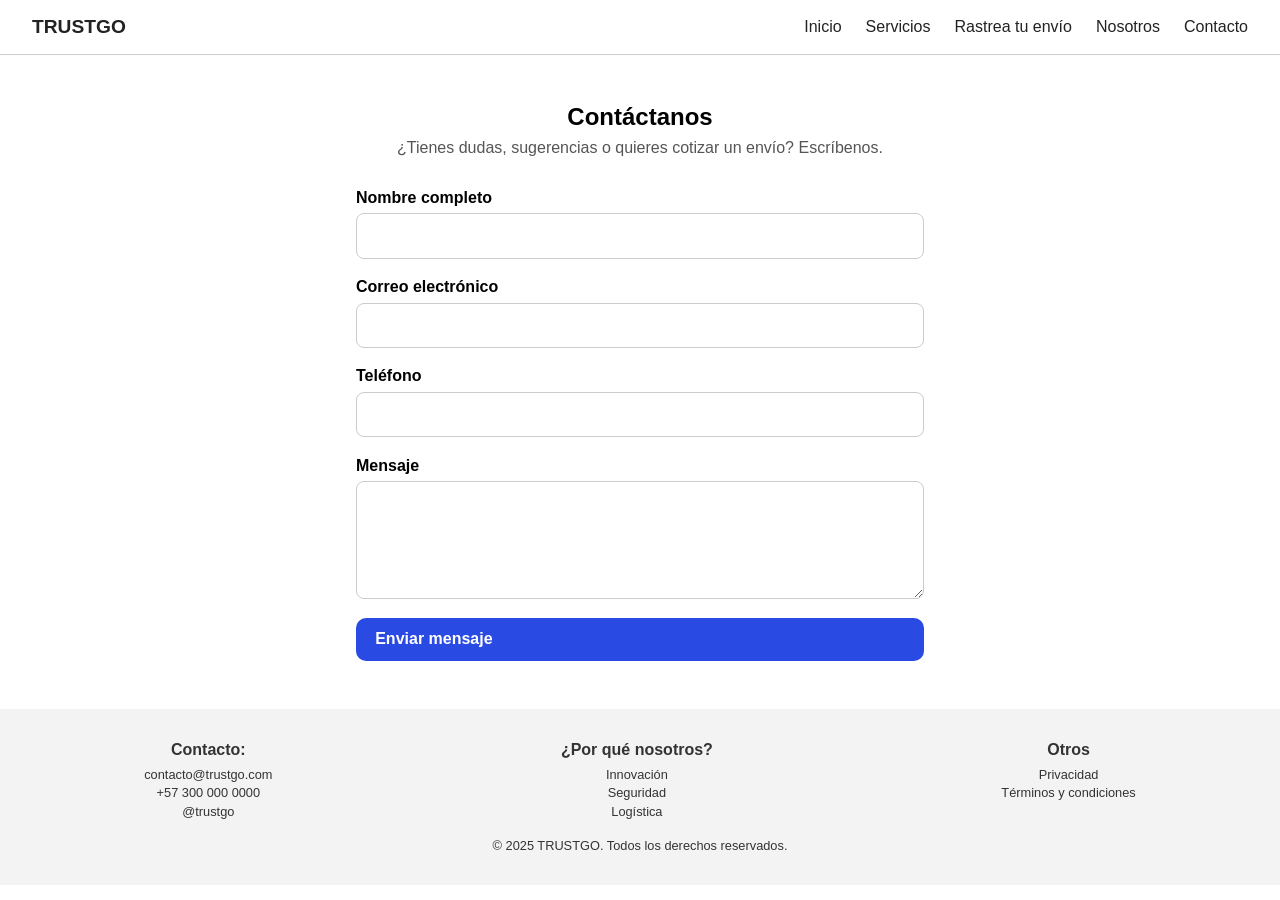
==== views/contacto/contacto.html @ ff2af1b2 "proceso de validaciones y guardado en local storage" ====
<!DOCTYPE html>
<html lang="es">
<head>
  <meta charset="UTF-8" />
  <meta name="viewport" content="width=device-width, initial-scale=1.0"/>
  <title>Contacto - TrustGO</title>
  <link rel="stylesheet" href="/views/contacto/css/contacto.css" />
</head>
<body>

  <!-- Navbar -->
  <header class="navbar">
    <div class="logo">TRUSTGO</div>
    <nav>
      <ul class="nav-links">
        <li><a href="/index.html">Inicio</a></li>
        <li><a href="/views/servicios/Servicios.html">Servicios</a></li>
        <li><a href="/views/rastreo/rastreo.html">Rastrea tu envío</a></li>
        <li><a href="/index.html#nosotros">Nosotros</a></li>
        <li><a href="/index.html#nosotros">Contacto</a></li>
      </ul>
      <!--esta lista finciona para navegar de pagina en pagina.-->
    </nav>
  </header>

  <!-- Formulario de Contacto -->
  <section class="contacto-form">
    <h1>Contáctanos</h1>
    <p>¿Tienes dudas, sugerencias o quieres cotizar un envío? Escríbenos.</p>

    <form action="#" method="post" class="formulario">
      <div class="form-group">
        <label for="nombre">Nombre completo</label>
        <input type="text" id="nombre" name="nombre" required class="formulario_entrada"/>
      </div>

      <div class="form-group">
        <label for="correo">Correo electrónico</label>
        <input type="email" id="correo" name="correo" required class="formulario_entrada" />
      </div>

      <div class="form-group">
        <label for="telefono">Teléfono</label>
        <input type="tel" id="telefono" name="telefono" required class="formulario_entrada"/>
      </div>

      <div class="form-group">
        <label for="mensaje">Mensaje</label>
        <textarea id="mensaje" name="mensaje" rows="5" required class="formulario_entrada"></textarea>
      </div>

      <button type="submit" class="btn">Enviar mensaje</button>
    </form>
  </section>

  <!-- Footer -->
  <footer class="footer">
    <div class="footer-columns">
      <div>
        <h4>Contacto:</h4>
        <p>contacto@trustgo.com</p>
        <p>+57 300 000 0000</p>
        <p>@trustgo</p>
      </div>
      <div>
        <h4>¿Por qué nosotros?</h4>
        <p>Innovación</p>
        <p>Seguridad</p>
        <p>Logística</p>
      </div>
      <div>
        <h4>Otros</h4>
        <p>Privacidad</p>
        <p>Términos y condiciones</p>
      </div>
    </div>
    <p class="copyright">© 2025 TRUSTGO. Todos los derechos reservados.</p>
  </footer>

  <script type="module" src="/script.js"></script>

</body>
</html>
---- views/contacto/css/contacto.css ----
/* Reset general */
* {
  margin: 0;
  padding: 0;
  box-sizing: border-box;
  font-family: 'Segoe UI', sans-serif;
}

/* Navbar */
.navbar {
  display: flex;
  justify-content: space-between;
  align-items: center;
  padding: 1rem 2rem;
  background-color: white;
  border-bottom: 1px solid #ccc;
}

.logo {
  font-weight: bold;
  color: #222;
  font-size: 1.2rem;
}

.nav-links {
  list-style: none;
  display: flex;
  gap: 1.5rem;
}

.nav-links a {
  text-decoration: none;
  color: #222;
  font-weight: 500;
  transition: color 0.3s ease;
}

.nav-links a:hover {
  color: #1E3A8A;
}

/* Hero (título y botones) */
.hero {
  background-color: #e6e6e6;
  text-align: center;
  padding: 3rem 1rem;
}

.hero h1 {
  font-size: 2rem;
  margin-bottom: 0.5rem;
}

.hero p {
  margin: 0.5rem 0;
}

.actions {
  margin: 2rem 0;
  display: flex;
  justify-content: center;
  gap: 1.5rem;
  flex-wrap: wrap;
}

.btn {
  background-color: #1E3A8A;
  color: white;
  border: none;
  padding: 0.7rem 1.5rem;
  border-radius: 8px;
  font-weight: bold;
  cursor: pointer;
  transition: background-color 0.3s ease;
}

.btn {
  display: inline-flex;
  align-items: center;
  gap: 0.5rem;
  font-size: 1rem;
  padding: 0.8rem 1.2rem;
  border-radius: 10px;
  background-color: #2a4ae4;
  color: white;
  border: none;
  cursor: pointer;
  transition: background-color 0.3s ease;
  text-decoration: none;
}

.btn.secondary {
  background-color: #999393; /* o el color que prefieras */
}

.btn:hover {
  background-color: #1c36b4;
}

.material-icons {
  font-size: 20px;
}

.continue {
  margin-top: 1rem;
  font-style: italic;
}

.arrow {
  font-size: 2rem;
  margin-top: 0.5rem;
}

/* Nosotros section */
.nosotros {
  background-color: #000000;
  color: rgb(255, 255, 255);
  padding: 3rem 1rem;
  text-align: center;
}

.nosotros h2 {
  margin-bottom: 2rem;
  font-size: 1.8rem;
}

.nosotros-content {
  display: flex;
  flex-direction: column;
  gap: 2rem;
  max-width: 1000px;
  margin: auto;
}

.card {
  background-color: #ffffff;
  padding: 1.5rem;
  border-radius: 10px;
  text-align: left;
}

.card h3 {
  margin-bottom: 0.5rem;
  color: #000000;
}

.card p {
  color: #000000;
}

.card ul {
  list-style: disc;
  margin-left: 1.5rem;
  color: #000000;
}

.card img {
  width: 100%;
  margin-top: 1rem;
  border-radius: 10px;
}

/* Servicios section */
.servicios {
  padding: 3rem 1rem;
  background-color: #f9f9f9;
  display: grid;
  gap: 2rem;
  max-width: 1000px;
  margin: auto;
}

.servicio-card {
  background-color: white;
  padding: 2rem;
  border-radius: 12px;
  box-shadow: 0 4px 10px rgba(0, 0, 0, 0.1);
}

.servicio-card h2 {
  margin-bottom: 0.5rem;
  font-size: 1.4rem;
}

.servicio-card p {
  color: #555;
}

/* Footer */
.footer {
  background-color: #f3f3f3;
  padding: 2rem 1rem;
  text-align: center;
  color: #333;
}

.footer-columns {
  display: flex;
  justify-content: space-around;
  flex-wrap: wrap;
  gap: 2rem;
  margin-bottom: 1rem;
}

.footer-columns div h4 {
  margin-bottom: 0.5rem;
}

.footer-columns div p {
  margin: 0.2rem 0;
}

footer p {
  font-size: 0.8rem;
}

/* Contacto formulario */
.contacto-form {
  padding: 3rem 1rem;
  max-width: 600px;
  margin: auto;
  text-align: center;
}

.contacto-form h1 {
  margin-bottom: 0.5rem;
}

.contacto-form p {
  margin-bottom: 2rem;
  color: #555;
}

.formulario {
  display: flex;
  flex-direction: column;
  gap: 1.2rem;
  text-align: left;
}

.form-group {
  display: flex;
  flex-direction: column;
}

.form-group label {
  font-weight: bold;
  margin-bottom: 0.4rem;
}

.form-group input,
.form-group textarea {
  padding: 0.8rem;
  border: 1px solid #ccc;
  border-radius: 8px;
  font-size: 1rem;
}

.form-group input:focus,
.form-group textarea:focus {
  outline: none;
  border-color: #2a4ae4;
  box-shadow: 0 0 0 2px rgba(42, 74, 228, 0.2);
}

html {
  scroll-behavior:smooth;
}
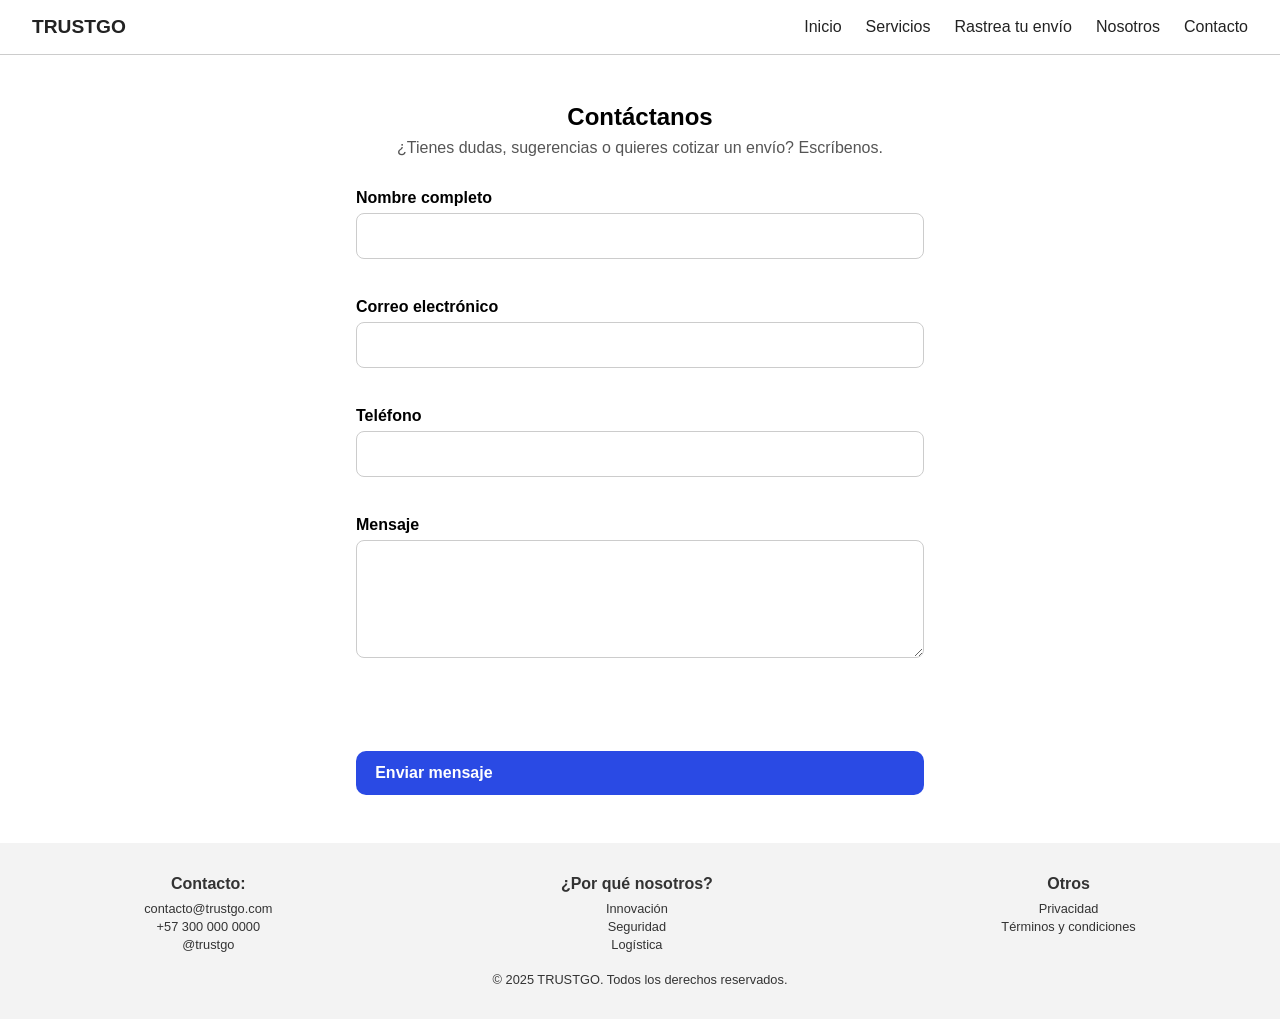
==== commit 61c50895: "finalizacion total de validaciones, realizacion de muchos cambios en multiples archivos para su corr" ====
--- a/views/contacto/contacto.html
+++ b/views/contacto/contacto.html
@@ -28,26 +28,32 @@
     <h1>Contáctanos</h1>
     <p>¿Tienes dudas, sugerencias o quieres cotizar un envío? Escríbenos.</p>
 
-    <form action="#" method="post" class="formulario">
+    <form action="#" method="post" class="formulario" novalidate>
       <div class="form-group">
         <label for="nombre">Nombre completo</label>
         <input type="text" id="nombre" name="nombre" required class="formulario_entrada"/>
+        <span class="error-msg" id="error-nombre" aria-live="polite"></span>
       </div>
 
       <div class="form-group">
         <label for="correo">Correo electrónico</label>
         <input type="email" id="correo" name="correo" required class="formulario_entrada" />
+        <span class="error-msg" id="error-correo" aria-live="polite"></span>
       </div>
 
       <div class="form-group">
         <label for="telefono">Teléfono</label>
         <input type="tel" id="telefono" name="telefono" required class="formulario_entrada"/>
+        <span class="error-msg" id="error-telefono" aria-live="polite"></span>
       </div>
 
       <div class="form-group">
         <label for="mensaje">Mensaje</label>
         <textarea id="mensaje" name="mensaje" rows="5" required class="formulario_entrada"></textarea>
+        <span class="error-msg" id="error-mensaje" aria-live="polite"></span>
       </div>
+
+      <div id="form-feedback" class="form-feedback" role="status" aria-live="polite"></div>
 
       <button type="submit" class="btn">Enviar mensaje</button>
     </form>
--- a/views/contacto/css/contacto.css
+++ b/views/contacto/css/contacto.css
@@ -263,6 +263,25 @@
   box-shadow: 0 0 0 2px rgba(42, 74, 228, 0.2);
 }
 
+/* Mensajes de error y feedback */
+.error-msg {
+  color: #b91c1c; /* rojo oscuro */
+  font-size: 0.9rem;
+  margin-top: 0.25rem;
+  min-height: 1.1em; /* reserva espacio para evitar salto de layout */
+}
+
+.form-feedback {
+  margin: 0.5rem 0 0.5rem 0;
+  font-weight: 600;
+  color: #065f46; /* verde oscuro para exito */
+  min-height: 1.2em;
+}
+
+.form-feedback.error {
+  color: #b91c1c;
+}
+
 html {
   scroll-behavior:smooth;
 }
